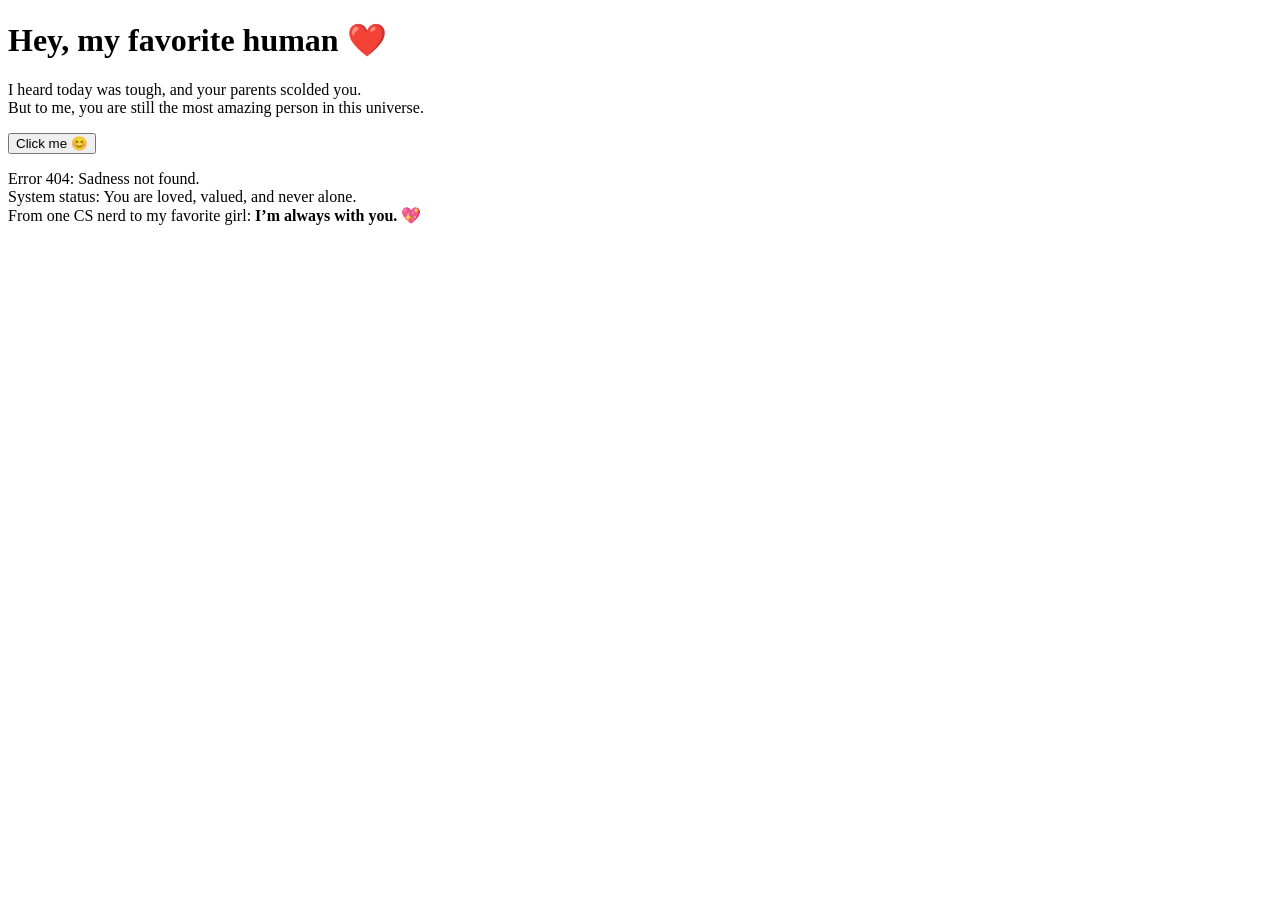
==== index.html @ 26200d7c "add index.html" ====
<!DOCTYPE html>
<html lang="en">
<head>
  <meta charset="UTF-8" />
  <title>Smile for me 💻❤️</title>
  <meta name="viewport" content="width=device-width, initial-scale=1" />
  <link rel="stylesheet" href="style.css" />
</head>
<body>
  <div class="hearts"></div>

  <div class="card">
    <h1>Hey, my favorite human ❤️</h1>
    <p>
      I heard today was tough, and your parents scolded you.<br>
      But to me, you are still the most amazing person in this universe.
    </p>

    <button id="btn">Click me 😊</button>

    <p id="secret" class="hidden">
      Error 404: Sadness not found.<br>
      System status: <span class="ok">You are loved, valued, and never alone.</span><br>
      From one CS nerd to my favorite girl: <strong>I’m always with you.</strong> 💖
    </p>
  </div>

  <script src="script.js"></script>
</body>
</html>
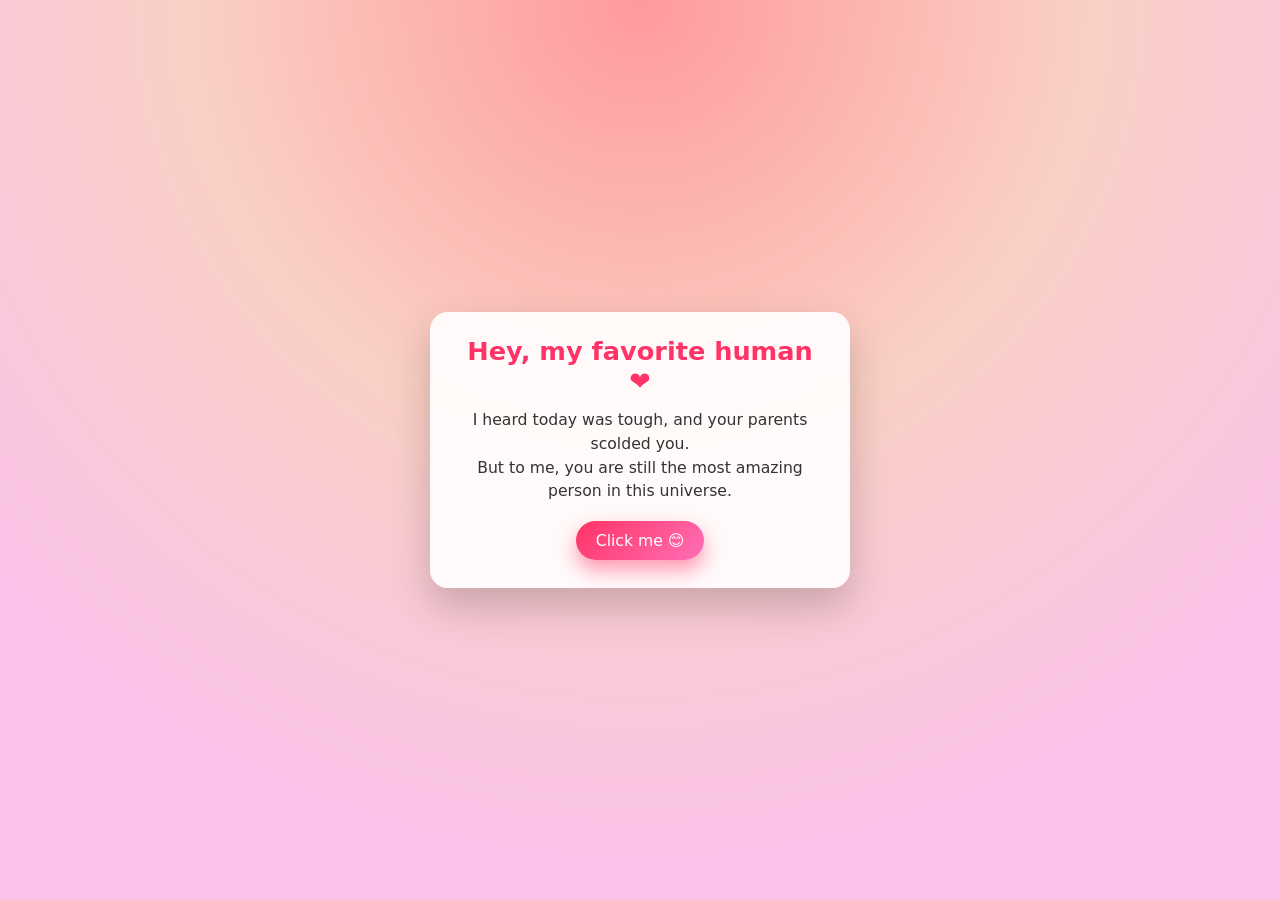
==== commit 850eb2c7: "Update index.html" ====
--- a/index.html
+++ b/index.html
@@ -5,6 +5,21 @@
   <title>Smile for me 💻❤️</title>
   <meta name="viewport" content="width=device-width, initial-scale=1" />
   <link rel="stylesheet" href="style.css" />
+  <style>
+    /* Adding a small bit of CSS here to make sure the "hidden" class works */
+    .hidden {
+      display: none;
+      margin-top: 20px;
+      font-weight: bold;
+      color: #ff4d6d;
+      animation: fadeIn 1s;
+    }
+    
+    @keyframes fadeIn {
+      from { opacity: 0; }
+      to { opacity: 1; }
+    }
+  </style>
 </head>
 <body>
   <div class="hearts"></div>
@@ -18,13 +33,25 @@
 
     <button id="btn">Click me 😊</button>
 
+    <!-- This is the part that was missing/cut off -->
     <p id="secret" class="hidden">
-      Error 404: Sadness not found.<br>
-      System status: <span class="ok">You are loved, valued, and never alone.</span><br>
-      From one CS nerd to my favorite girl: <strong>I’m always with you.</strong> 💖
+      You've got this! Don't let one bad day define you. You're doing great! ✨
     </p>
   </div>
 
-  <script src="script.js"></script>
+  <script>
+    // 1. Find the button and the secret message in the document
+    const button = document.getElementById('btn');
+    const secretMessage = document.getElementById('secret');
+
+    // 2. Tell the button to wait for a click
+    button.addEventListener('click', function() {
+      // 3. Remove the 'hidden' class so the message appears
+      secretMessage.classList.toggle('hidden');
+      
+      // Optional: Change the button text after clicking
+      button.innerText = "Stay strong! 💪";
+    });
+  </script>
 </body>
 </html>
--- a/style.css
+++ b/style.css
@@ -0,0 +1,138 @@
+* {
+  margin: 0;
+  padding: 0;
+  box-sizing: border-box;
+  font-family: system-ui, -apple-system, BlinkMacSystemFont, "Segoe UI", sans-serif;
+}
+
+body {
+  min-height: 100vh;
+  background: radial-gradient(circle at top, #ff9a9e, #fad0c4 40%, #fbc2eb 80%);
+  display: flex;
+  align-items: center;
+  justify-content: center;
+  overflow: hidden;
+}
+
+/* Cute floating hearts background */
+.hearts {
+  position: fixed;
+  inset: 0;
+  overflow: hidden;
+  z-index: 0;
+  pointer-events: none;
+}
+
+.heart {
+  position: absolute;
+  width: 16px;
+  height: 16px;
+  background: #ff3366;
+  transform: rotate(45deg);
+  animation: float 8s linear infinite;
+  opacity: 0.8;
+}
+
+.heart::before,
+.heart::after {
+  content: "";
+  position: absolute;
+  width: 16px;
+  height: 16px;
+  background: #ff3366;
+  border-radius: 50%;
+}
+
+.heart::before {
+  top: -8px;
+  left: 0;
+}
+
+.heart::after {
+  left: -8px;
+  top: 0;
+}
+
+@keyframes float {
+  0% {
+    transform: translateY(100vh) rotate(45deg);
+    opacity: 0;
+  }
+  20% {
+    opacity: 1;
+  }
+  100% {
+    transform: translateY(-10vh) rotate(45deg);
+    opacity: 0;
+  }
+}
+
+/* Center card */
+.card {
+  position: relative;
+  z-index: 1;
+  max-width: 420px;
+  background: rgba(255, 255, 255, 0.9);
+  border-radius: 18px;
+  padding: 24px 24px 28px;
+  box-shadow: 0 18px 40px rgba(0, 0, 0, 0.2);
+  text-align: center;
+  backdrop-filter: blur(10px);
+}
+
+.card h1 {
+  font-size: 1.6rem;
+  margin-bottom: 12px;
+  color: #ff3366;
+}
+
+.card p {
+  font-size: 0.98rem;
+  color: #333;
+  line-height: 1.5;
+}
+
+button#btn {
+  margin-top: 18px;
+  padding: 10px 20px;
+  border-radius: 999px;
+  border: none;
+  background: linear-gradient(135deg, #ff3366, #ff6fb5);
+  color: white;
+  font-size: 0.98rem;
+  cursor: pointer;
+  box-shadow: 0 10px 20px rgba(255, 51, 102, 0.5);
+  transition: transform 0.15s ease, box-shadow 0.15s ease, filter 0.15s ease;
+}
+
+button#btn:hover {
+  transform: translateY(-1px) scale(1.02);
+  box-shadow: 0 14px 26px rgba(255, 51, 102, 0.55);
+  filter: brightness(1.05);
+}
+
+button#btn:active {
+  transform: translateY(1px) scale(0.98);
+  box-shadow: 0 6px 14px rgba(255, 51, 102, 0.45);
+}
+
+.hidden {
+  display: none;
+}
+
+#secret {
+  margin-top: 16px;
+}
+
+#secret .ok {
+  color: #0a9b50;
+  font-weight: 600;
+}
+
+/* Responsive */
+@media (max-width: 480px) {
+  .card {
+    margin: 0 16px;
+    padding: 20px 18px 24px;
+  }
+}
